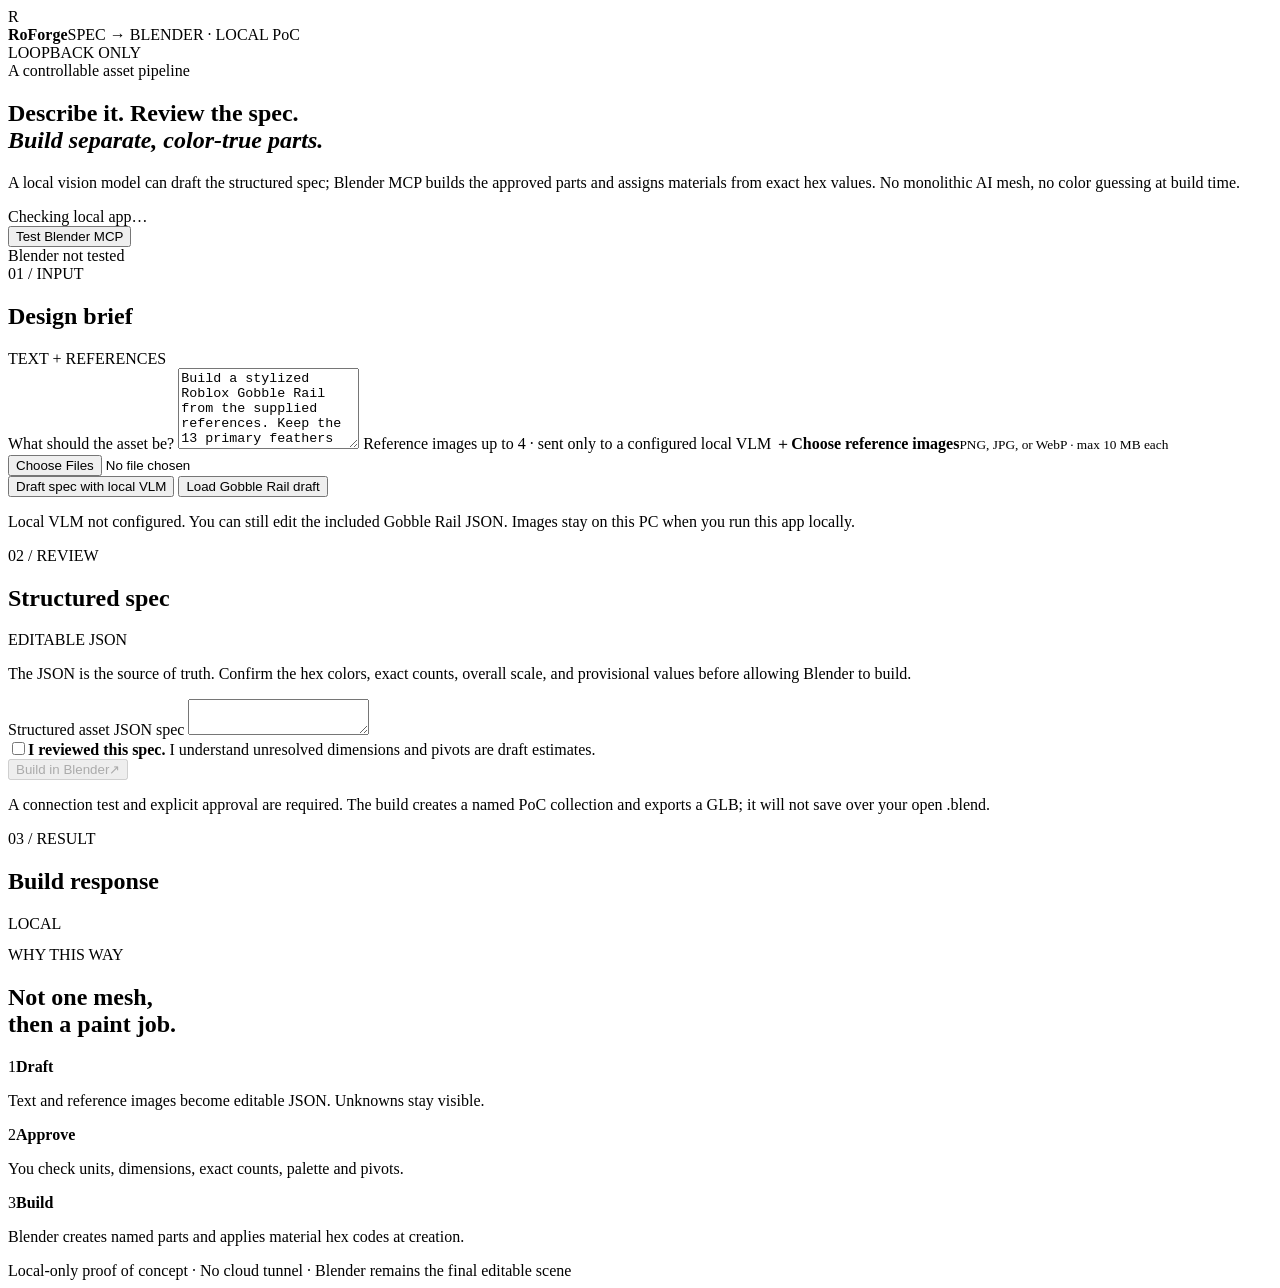
==== poc_spec_blender/static/index.html @ 52fec598 "Add local spec-to-Blender MCP proof of concept Co-authored-by: arena-agent <297053741+arena-agent@us" ====
<!doctype html>
<html lang="en">
<head>
  <meta charset="utf-8" />
  <meta name="viewport" content="width=device-width,initial-scale=1" />
  <title>RoForge · Spec to Blender PoC</title>
  <link rel="stylesheet" href="/style.css" />
</head>
<body>
  <header class="topbar">
    <div class="brand-mark">R</div>
    <div class="brand-copy"><strong>RoForge</strong><span>SPEC → BLENDER · LOCAL PoC</span></div>
    <div class="local-badge"><i></i> LOOPBACK ONLY</div>
  </header>
  <main>
    <section class="intro">
      <div class="eyebrow">A controllable asset pipeline</div>
      <h1>Describe it. Review the spec.<br/><em>Build separate, color-true parts.</em></h1>
      <p>A local vision model can draft the structured spec; Blender MCP builds the approved parts and assigns materials from exact hex values. No monolithic AI mesh, no color guessing at build time.</p>
    </section>

    <div class="status-row">
      <div id="app-status" class="status-card"><span class="pulse"></span><span>Checking local app…</span></div>
      <button id="check-blender" class="button button-secondary" type="button">Test Blender MCP</button>
      <div id="blender-status" class="status-card state-unknown"><span class="dot"></span><span>Blender not tested</span></div>
    </div>

    <section class="grid">
      <article class="panel inputs-panel">
        <div class="panel-heading"><div><div class="step">01 / INPUT</div><h2>Design brief</h2></div><span class="chip">TEXT + REFERENCES</span></div>
        <label class="field-label" for="prompt">What should the asset be?</label>
        <textarea id="prompt" rows="5" placeholder="Describe the model, hard requirements, dimensions, counts, colors and moving parts. Say which details are unknown.">Build a stylized Roblox Gobble Rail from the supplied references. Keep the 13 primary feathers separate; use the reference palette and keep the trigger, magazine, and wattle as separate moving parts. Treat unspecified dimensions and pivot locations as provisional.</textarea>
        <label class="field-label">Reference images <span class="muted">up to 4 · sent only to a configured local VLM</span></label>
        <label class="upload-zone" for="references"><span class="upload-icon">＋</span><span><b>Choose reference images</b><small>PNG, JPG, or WebP · max 10 MB each</small></span><input id="references" type="file" accept="image/png,image/jpeg,image/webp,image/gif" multiple /></label>
        <div id="image-list" class="image-list"></div>
        <div class="actions split-actions">
          <button id="draft-spec" class="button button-primary" type="button">Draft spec with local VLM</button>
          <button id="load-starter" class="button button-quiet" type="button">Load Gobble Rail draft</button>
        </div>
        <p id="vlm-note" class="hint">Local VLM not configured. You can still edit the included Gobble Rail JSON. Images stay on this PC when you run this app locally.</p>
      </article>

      <article class="panel spec-panel">
        <div class="panel-heading"><div><div class="step">02 / REVIEW</div><h2>Structured spec</h2></div><span class="chip chip-gold">EDITABLE JSON</span></div>
        <p class="panel-help">The JSON is the source of truth. Confirm the hex colors, exact counts, overall scale, and provisional values before allowing Blender to build.</p>
        <label class="sr-only" for="spec-json">Structured asset JSON spec</label>
        <textarea id="spec-json" class="code-editor" spellcheck="false" aria-label="Structured asset JSON spec"></textarea>
        <div class="approval-row"><input id="approve-spec" type="checkbox" /><label for="approve-spec"><strong>I reviewed this spec.</strong> I understand unresolved dimensions and pivots are draft estimates.</label></div>
        <button id="build-asset" class="button button-build" type="button" disabled><span>Build in Blender</span><span aria-hidden="true">↗</span></button>
        <p class="hint">A connection test and explicit approval are required. The build creates a named PoC collection and exports a GLB; it will not save over your open .blend.</p>
      </article>
    </section>

    <section id="result-panel" class="panel result-panel hidden">
      <div class="panel-heading"><div><div class="step">03 / RESULT</div><h2>Build response</h2></div><span id="result-pill" class="chip">LOCAL</span></div>
      <pre id="result-text"></pre>
      <div id="download-row" class="download-row"></div>
    </section>

    <section class="workflow-strip">
      <div class="workflow-title"><div class="step">WHY THIS WAY</div><h2>Not one mesh,<br/>then a paint job.</h2></div>
      <div class="workflow-item"><span>1</span><b>Draft</b><p>Text and reference images become editable JSON. Unknowns stay visible.</p></div>
      <div class="workflow-item"><span>2</span><b>Approve</b><p>You check units, dimensions, exact counts, palette and pivots.</p></div>
      <div class="workflow-item"><span>3</span><b>Build</b><p>Blender creates named parts and applies material hex codes at creation.</p></div>
    </section>
    <footer>Local-only proof of concept · No cloud tunnel · Blender remains the final editable scene</footer>
  </main>
  <div id="toast" class="toast" role="status" aria-live="polite"></div>
  <script src="/app.js" defer></script>
</body>
</html>
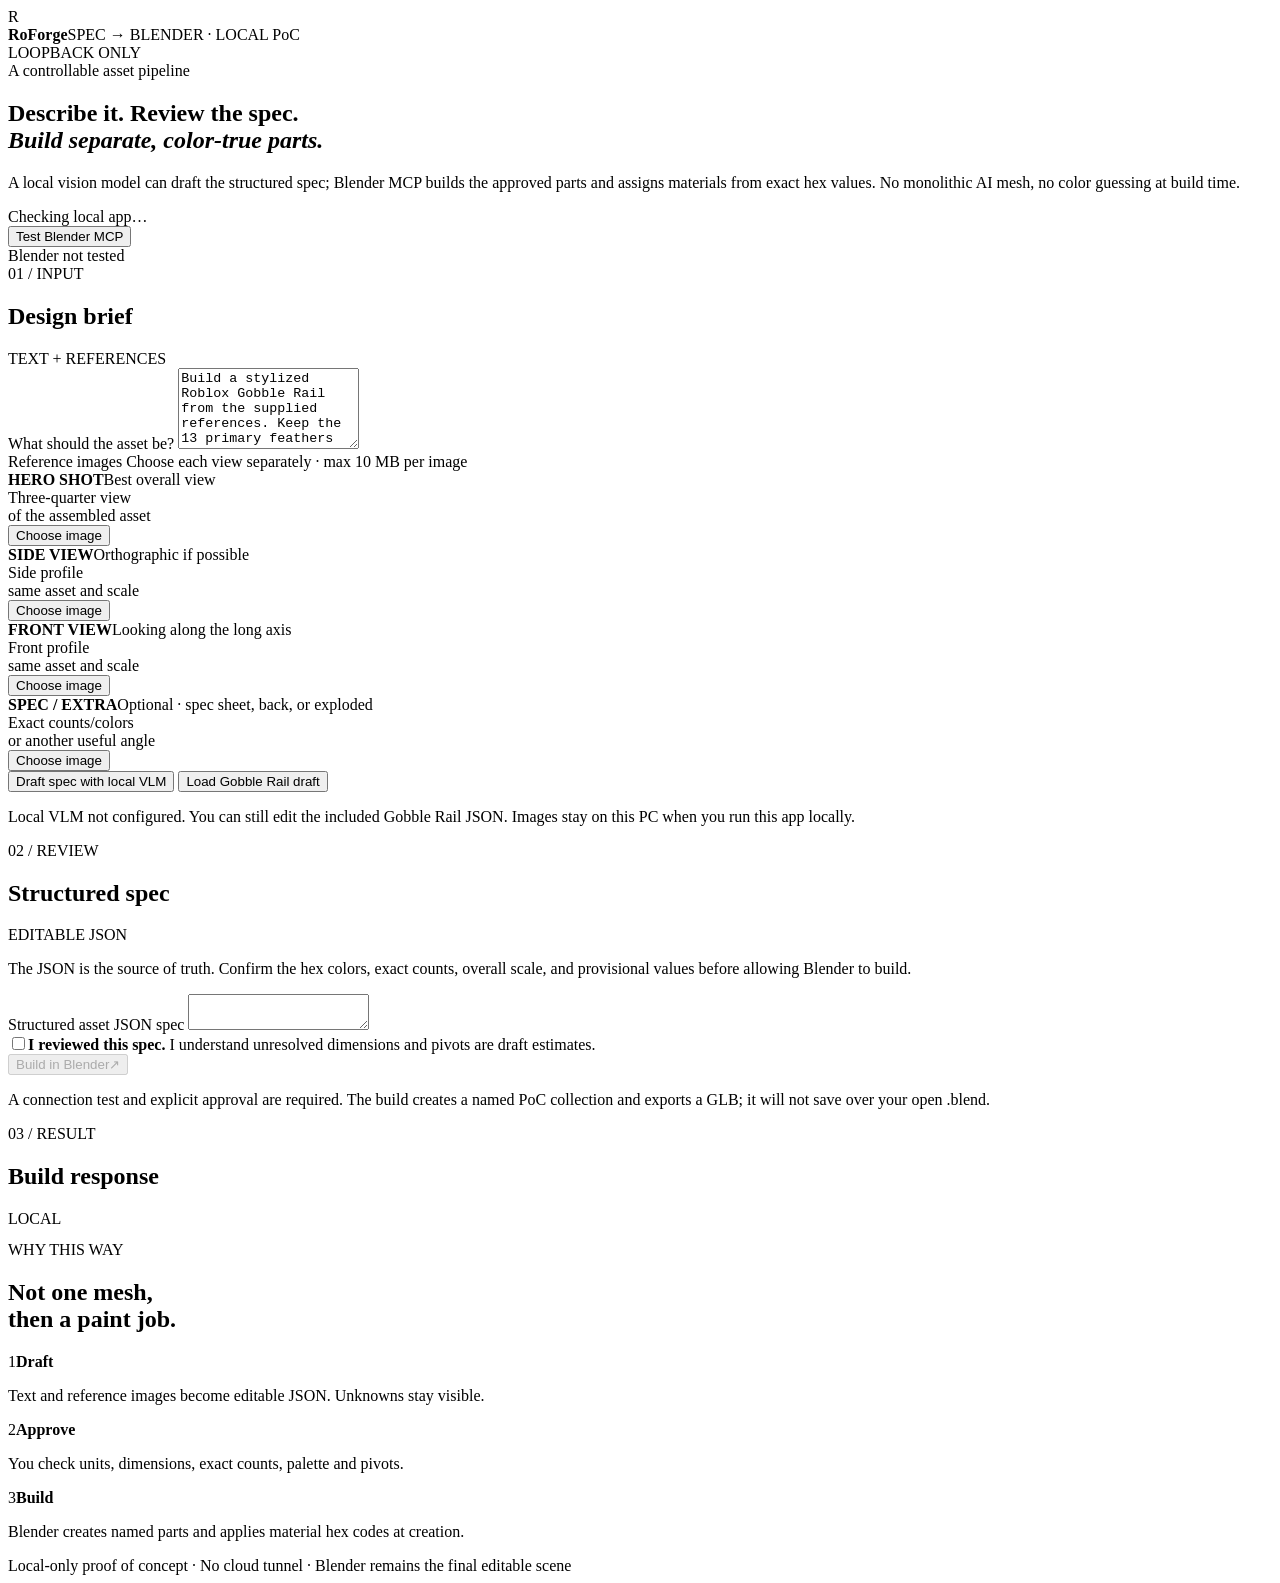
==== commit deb08ab8: "Add labeled reference slots and VLM error details Co-authored-by: arena-agent <297053741+arena-agent" ====
--- a/poc_spec_blender/static/index.html
+++ b/poc_spec_blender/static/index.html
@@ -30,9 +30,29 @@
         <div class="panel-heading"><div><div class="step">01 / INPUT</div><h2>Design brief</h2></div><span class="chip">TEXT + REFERENCES</span></div>
         <label class="field-label" for="prompt">What should the asset be?</label>
         <textarea id="prompt" rows="5" placeholder="Describe the model, hard requirements, dimensions, counts, colors and moving parts. Say which details are unknown.">Build a stylized Roblox Gobble Rail from the supplied references. Keep the 13 primary feathers separate; use the reference palette and keep the trigger, magazine, and wattle as separate moving parts. Treat unspecified dimensions and pivot locations as provisional.</textarea>
-        <label class="field-label">Reference images <span class="muted">up to 4 · sent only to a configured local VLM</span></label>
-        <label class="upload-zone" for="references"><span class="upload-icon">＋</span><span><b>Choose reference images</b><small>PNG, JPG, or WebP · max 10 MB each</small></span><input id="references" type="file" accept="image/png,image/jpeg,image/webp,image/gif" multiple /></label>
-        <div id="image-list" class="image-list"></div>
+        <div class="field-label">Reference images <span class="muted">Choose each view separately · max 10 MB per image</span></div>
+        <div class="reference-grid">
+          <div class="ref-card" data-slot="hero">
+            <div class="ref-heading"><b>HERO SHOT</b><span>Best overall view</span></div>
+            <div class="ref-preview"><span>Three-quarter view<br/>of the assembled asset</span><img alt="Hero shot preview" hidden /></div>
+            <div class="ref-controls"><span class="ref-file-name" hidden></span><button class="ref-choose" type="button">Choose image</button><button class="ref-remove" type="button" hidden>Remove</button><input class="ref-input" type="file" accept="image/png,image/jpeg,image/webp,image/gif" hidden /></div>
+          </div>
+          <div class="ref-card" data-slot="side">
+            <div class="ref-heading"><b>SIDE VIEW</b><span>Orthographic if possible</span></div>
+            <div class="ref-preview"><span>Side profile<br/>same asset and scale</span><img alt="Side view preview" hidden /></div>
+            <div class="ref-controls"><span class="ref-file-name" hidden></span><button class="ref-choose" type="button">Choose image</button><button class="ref-remove" type="button" hidden>Remove</button><input class="ref-input" type="file" accept="image/png,image/jpeg,image/webp,image/gif" hidden /></div>
+          </div>
+          <div class="ref-card" data-slot="front">
+            <div class="ref-heading"><b>FRONT VIEW</b><span>Looking along the long axis</span></div>
+            <div class="ref-preview"><span>Front profile<br/>same asset and scale</span><img alt="Front view preview" hidden /></div>
+            <div class="ref-controls"><span class="ref-file-name" hidden></span><button class="ref-choose" type="button">Choose image</button><button class="ref-remove" type="button" hidden>Remove</button><input class="ref-input" type="file" accept="image/png,image/jpeg,image/webp,image/gif" hidden /></div>
+          </div>
+          <div class="ref-card" data-slot="spec">
+            <div class="ref-heading"><b>SPEC / EXTRA</b><span>Optional · spec sheet, back, or exploded</span></div>
+            <div class="ref-preview"><span>Exact counts/colors<br/>or another useful angle</span><img alt="Spec or extra reference preview" hidden /></div>
+            <div class="ref-controls"><span class="ref-file-name" hidden></span><button class="ref-choose" type="button">Choose image</button><button class="ref-remove" type="button" hidden>Remove</button><input class="ref-input" type="file" accept="image/png,image/jpeg,image/webp,image/gif" hidden /></div>
+          </div>
+        </div>
         <div class="actions split-actions">
           <button id="draft-spec" class="button button-primary" type="button">Draft spec with local VLM</button>
           <button id="load-starter" class="button button-quiet" type="button">Load Gobble Rail draft</button>
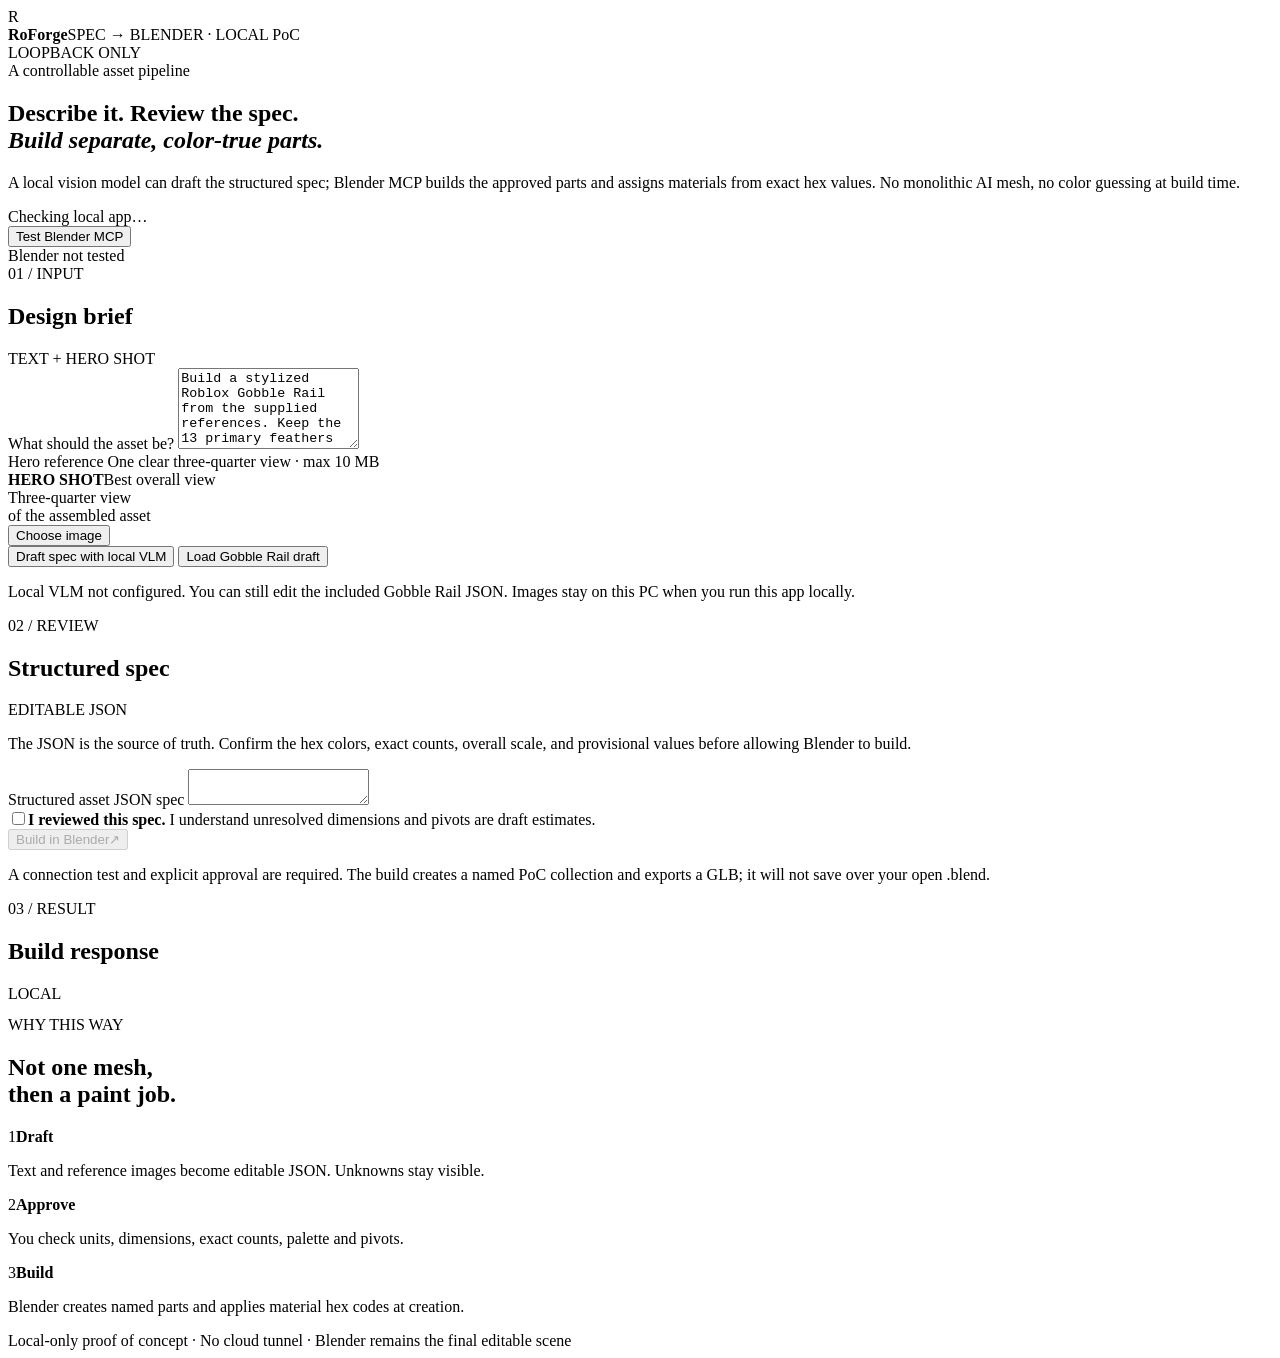
==== commit ef2a824a: "Simplify references to one hero image Co-authored-by: arena-agent <297053741+arena-agent@users.norep" ====
--- a/poc_spec_blender/static/index.html
+++ b/poc_spec_blender/static/index.html
@@ -27,29 +27,14 @@
 
     <section class="grid">
       <article class="panel inputs-panel">
-        <div class="panel-heading"><div><div class="step">01 / INPUT</div><h2>Design brief</h2></div><span class="chip">TEXT + REFERENCES</span></div>
+        <div class="panel-heading"><div><div class="step">01 / INPUT</div><h2>Design brief</h2></div><span class="chip">TEXT + HERO SHOT</span></div>
         <label class="field-label" for="prompt">What should the asset be?</label>
         <textarea id="prompt" rows="5" placeholder="Describe the model, hard requirements, dimensions, counts, colors and moving parts. Say which details are unknown.">Build a stylized Roblox Gobble Rail from the supplied references. Keep the 13 primary feathers separate; use the reference palette and keep the trigger, magazine, and wattle as separate moving parts. Treat unspecified dimensions and pivot locations as provisional.</textarea>
-        <div class="field-label">Reference images <span class="muted">Choose each view separately · max 10 MB per image</span></div>
+        <div class="field-label">Hero reference <span class="muted">One clear three-quarter view · max 10 MB</span></div>
         <div class="reference-grid">
           <div class="ref-card" data-slot="hero">
             <div class="ref-heading"><b>HERO SHOT</b><span>Best overall view</span></div>
             <div class="ref-preview"><span>Three-quarter view<br/>of the assembled asset</span><img alt="Hero shot preview" hidden /></div>
-            <div class="ref-controls"><span class="ref-file-name" hidden></span><button class="ref-choose" type="button">Choose image</button><button class="ref-remove" type="button" hidden>Remove</button><input class="ref-input" type="file" accept="image/png,image/jpeg,image/webp,image/gif" hidden /></div>
-          </div>
-          <div class="ref-card" data-slot="side">
-            <div class="ref-heading"><b>SIDE VIEW</b><span>Orthographic if possible</span></div>
-            <div class="ref-preview"><span>Side profile<br/>same asset and scale</span><img alt="Side view preview" hidden /></div>
-            <div class="ref-controls"><span class="ref-file-name" hidden></span><button class="ref-choose" type="button">Choose image</button><button class="ref-remove" type="button" hidden>Remove</button><input class="ref-input" type="file" accept="image/png,image/jpeg,image/webp,image/gif" hidden /></div>
-          </div>
-          <div class="ref-card" data-slot="front">
-            <div class="ref-heading"><b>FRONT VIEW</b><span>Looking along the long axis</span></div>
-            <div class="ref-preview"><span>Front profile<br/>same asset and scale</span><img alt="Front view preview" hidden /></div>
-            <div class="ref-controls"><span class="ref-file-name" hidden></span><button class="ref-choose" type="button">Choose image</button><button class="ref-remove" type="button" hidden>Remove</button><input class="ref-input" type="file" accept="image/png,image/jpeg,image/webp,image/gif" hidden /></div>
-          </div>
-          <div class="ref-card" data-slot="spec">
-            <div class="ref-heading"><b>SPEC / EXTRA</b><span>Optional · spec sheet, back, or exploded</span></div>
-            <div class="ref-preview"><span>Exact counts/colors<br/>or another useful angle</span><img alt="Spec or extra reference preview" hidden /></div>
             <div class="ref-controls"><span class="ref-file-name" hidden></span><button class="ref-choose" type="button">Choose image</button><button class="ref-remove" type="button" hidden>Remove</button><input class="ref-input" type="file" accept="image/png,image/jpeg,image/webp,image/gif" hidden /></div>
           </div>
         </div>
